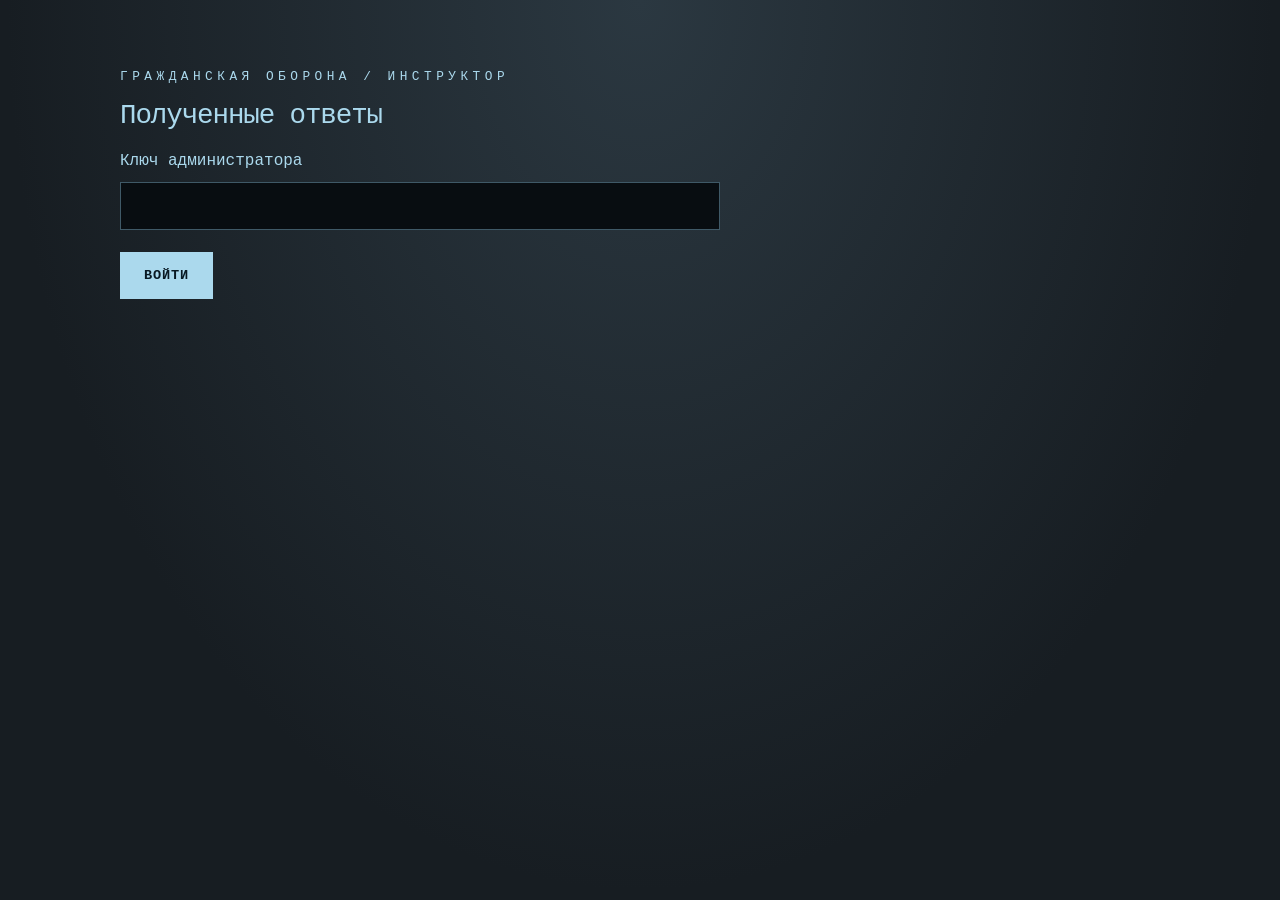
==== admin.html @ 233759e5 "Publish certification terminal for GitHub Pages" ====
<!doctype html><html lang="ru"><head><meta charset="utf-8"><meta name="viewport" content="width=device-width,initial-scale=1"><meta name="robots" content="noindex,nofollow"><title>Ответы / ГО</title><link rel="stylesheet" href="style.css"><link rel="stylesheet" href="admin.css"><script src="api-config.js" defer></script><script src="admin.js" defer></script></head><body><main class="admin-shell"><p class="eyebrow">ГРАЖДАНСКАЯ ОБОРОНА / ИНСТРУКТОР</p><h1>Полученные ответы</h1><form id="login"><label>Ключ администратора<input id="key" type="password" required autocomplete="current-password"></label><button class="primary">ВОЙТИ</button></form><p id="status" role="status"></p><section id="dashboard" hidden><div class="admin-tools"><button id="refresh">ОБНОВИТЬ</button><button id="logout">ВЫЙТИ</button></div><div id="submissions"></div><div class="admin-tools"><button id="previous">ПРЕДЫДУЩИЕ</button><span id="page"></span><button id="next">СЛЕДУЮЩИЕ</button></div></section></main></body></html>
---- style.css ----
:root{color-scheme:dark;--bg:#080d11;--green:#abd9ed;--bright:#e3f6ff;--muted:#8daebb;--line:#3f5967;--dim:#172b37;--amber:#e5c17d;font-family:'Lucida Console','Courier New',monospace;font-size:16px}
*{box-sizing:border-box}body{margin:0;min-height:100vh;background:#171d22;color:var(--green);padding:26px 4vw;background-image:radial-gradient(ellipse at 50% 0,#2b3841,transparent 70%)}button{font:inherit;cursor:pointer;color:inherit}button:disabled{cursor:not-allowed;opacity:.42}button:focus-visible,input:focus-visible+span{outline:2px solid var(--bright);outline-offset:5px}[hidden]{display:none!important}.case{max-width:1440px;margin:auto;border:1px solid #414f59;border-radius:20px;padding:0 22px;background:linear-gradient(115deg,#29353e,#171f26);box-shadow:0 18px 65px #0008,inset 0 1px #7896a84d}.case-label,.case-bottom{display:flex;justify-content:space-between;align-items:center;color:#a2b5c0;font-size:.75rem;letter-spacing:.15em;padding:17px 9px}.screen{min-height:760px;border-radius:34px;background:radial-gradient(ellipse at 55% 40%,#182e3b 0,#0d1c27 60%,#060e15 100%);border:8px solid #0c141a;box-shadow:inset 0 0 45px #000,0 0 0 2px #3b4b57;position:relative;overflow:hidden;padding:30px 34px;text-shadow:0 0 12px #a6e7ff30}.screen:after{content:'';position:absolute;inset:0;pointer-events:none;z-index:5;background:repeating-linear-gradient(0deg,transparent 0px,transparent 3px,#0002 4px);opacity:.6}.no-crt .screen:after{display:none}.no-crt .screen{text-shadow:none}header{display:flex;justify-content:space-between;align-items:center;gap:20px;padding-bottom:24px;border-bottom:2px solid var(--green)}.brand{display:flex;align-items:center;gap:18px;font-size:2rem;font-weight:bold;letter-spacing:.12em}.brand span{display:block;font-size:.75rem;letter-spacing:.12em;margin-top:7px;font-weight:normal}.combine{width:52px;height:52px;object-fit:contain;filter:brightness(0) saturate(100%) invert(91%) sepia(20%) saturate(825%) hue-rotate(42deg)}.tools{display:flex;gap:16px}.tools button,.text-button{background:none;border:0;padding:10px 0;font-size:.8rem}.tools button:hover,.text-button:hover{color:var(--bright);text-decoration:underline}.status-strip{display:flex;justify-content:space-between;font-size:.75rem;color:var(--muted);padding:14px 0 22px;gap:15px}.workspace{display:grid;grid-template-columns:minmax(0,1.5fr) minmax(270px,1fr);gap:44px}.question-panel{min-width:0}.section-line{display:flex;justify-content:space-between;gap:20px;text-transform:uppercase;font-size:.8rem;line-height:1.5}.section-line span:last-child{white-space:nowrap}.progress{display:flex;gap:5px;margin:13px 0 27px}.progress span{height:5px;flex:1;background:var(--dim)}.progress span.done{background:#5b8da4}.progress span.active{background:var(--bright);box-shadow:0 0 8px #abd9ed66}h1{font-size:clamp(1.35rem,2.15vw,2rem);font-weight:normal;line-height:1.35;margin:0 0 18px;letter-spacing:-.04em;min-height:112px;outline:0}.instruction{font-size:.8rem;line-height:1.5;color:var(--muted);margin:0 0 18px}fieldset{border:0;padding:0;margin:0;display:grid;gap:10px;min-width:0}.answer{display:block;position:relative;cursor:pointer}.answer input{position:absolute;opacity:0;width:1px;height:1px}.answer span{display:flex;gap:15px;align-items:center;min-height:63px;border:1px solid var(--line);padding:14px 16px;line-height:1.45;transition:background .14s,color .14s}.answer b{font-size:.9rem;font-weight:normal;flex-shrink:0}.answer:hover span{background:#abd9ed12;border-color:var(--green)}.answer input:checked+span{background:var(--green);color:#091923;border-color:var(--green);text-shadow:none}.answer input:disabled+span{cursor:default}.answer.correct span{border-color:var(--bright)}.answer.wrong input:checked+span{background:var(--amber);border-color:var(--amber)}.feedback{font-size:.85rem;line-height:1.55;margin:16px 0;min-height:44px}.feedback.bad{color:var(--amber)}.actions{display:flex;justify-content:space-between;align-items:center;gap:20px}.primary{background:var(--green);color:#091923;border:1px solid var(--green);padding:15px 23px;font-size:.85rem;font-weight:bold;letter-spacing:.06em}.primary:hover:not(:disabled){background:var(--bright)}.mascot-panel{border-left:1px solid var(--line);padding-left:30px;display:flex;flex-direction:column;min-width:0}.figure-meta{display:flex;justify-content:space-between;font-size:.75rem;color:var(--muted)}.art-frame{position:relative;min-height:320px;flex:1;display:flex;align-items:center;justify-content:center;overflow:hidden}.art-frame img{display:block;width:100%;max-height:360px;object-fit:contain;mix-blend-mode:screen;filter:drop-shadow(0 0 8px #a6dfff16);transition:opacity .18s}.ground{position:absolute;bottom:12px;width:75%;border-bottom:1px solid var(--line)}.mascot-caption{display:flex;align-items:center;gap:15px;border-top:1px solid var(--line);padding:15px 0}.cross{font-size:2.4rem}.mascot-caption p{font-size:.85rem;line-height:1.6;margin:0}.demo-controls{margin-top:auto;padding-top:8px}.demo-controls p{font-size:.75rem;color:var(--muted);margin:0 0 10px}.demo-controls div{display:flex;gap:6px;flex-wrap:wrap}.demo-controls button{border:1px solid var(--line);background:none;font-size:.7rem;padding:9px}.demo-controls button:hover{border-color:var(--green);background:var(--dim)}.demo-controls small{display:block;color:var(--muted);font-size:.75rem;line-height:1.5;margin-top:10px}footer{border-top:1px solid var(--line);display:flex;justify-content:space-between;gap:20px;font-size:.7rem;line-height:1.5;padding-top:16px;margin-top:27px;color:var(--muted)}.power{display:flex;align-items:center;gap:10px}.power i{display:block;width:7px;height:7px;background:#abd9ed;border-radius:50%;box-shadow:0 0 10px #abd9ed}.boot{min-height:684px;display:flex;flex-direction:column;align-items:center;justify-content:center;text-align:center}.boot-logo{width:140px;height:140px;margin-bottom:22px}.boot h1{min-height:0;font-size:1.8rem}.eyebrow{letter-spacing:.35em;font-size:.8rem}.boot-log{font-size:.85rem;line-height:1.8;min-height:76px;margin-top:20px}.boot-track{width:min(400px,90%);height:8px;border:1px solid var(--line);margin:15px 0 25px}.boot-track span{display:block;height:100%;width:0;background:var(--green);transition:width .35s}.results{padding:50px 0;min-height:530px;outline:0}.results h1{min-height:0;font-size:2.4rem}.result-grid{display:grid;grid-template-columns:1fr 1fr;gap:50px}.results p{line-height:1.7;max-width:600px}.results img{width:100%;max-height:330px;object-fit:contain;mix-blend-mode:screen}.score{font-size:4rem;line-height:1;margin:20px 0}.result-list{display:flex;gap:8px;flex-wrap:wrap;margin:25px 0}.result-list span{padding:8px 10px;border:1px solid var(--line)}.sr-only{position:absolute;width:1px;height:1px;overflow:hidden;clip:rect(0,0,0,0)}@media(max-width:900px){body{padding:12px}.case{padding:0 12px}.screen{padding:24px 22px}.workspace{gap:24px;grid-template-columns:minmax(0,1.45fr) minmax(200px,1fr)}.mascot-panel{padding-left:20px}.brand span{max-width:220px;line-height:1.5}.tools{gap:12px}.art-frame{min-height:260px}h1{min-height:140px}}@media(max-width:650px){body{padding:0}.case{border-radius:0;padding:0 7px}.case-label,.case-bottom{font-size:.6rem;letter-spacing:.08em;padding:12px 7px}.screen{border-width:5px;border-radius:20px;padding:22px 16px;min-height:0}header{align-items:flex-start;gap:10px;padding-bottom:18px}.brand{font-size:1.65rem;gap:10px}.brand span{font-size:.6rem;max-width:180px}.combine{width:38px;height:38px}.tools{flex-direction:column;gap:0}.tools button{font-size:.65rem;padding:4px 0}.status-strip{font-size:.65rem}.status-strip span:last-child{display:none}.workspace{display:flex;flex-direction:column;gap:22px}h1{font-size:1.4rem;min-height:0;margin-bottom:15px}.answer span{min-height:65px;padding:12px;font-size:.9rem}.mascot-panel{border-left:0;border-top:1px solid var(--line);padding:16px 0 0;display:grid;grid-template-columns:1fr 1fr;gap:12px}.figure-meta{grid-column:1/-1}.art-frame{min-height:160px;grid-row:2/4}.art-frame img{max-height:205px}.mascot-caption{border-top:0;padding:0}.mascot-caption p{font-size:.75rem}.cross{display:none}.demo-controls{padding-top:0}.demo-controls div{gap:5px}.demo-controls button{font-size:.65rem;padding:8px}.demo-controls small{font-size:.65rem}footer{font-size:.6rem;gap:10px;margin-top:18px}.keyboard-extra{display:none}.boot{min-height:75vh}.boot-logo{width:110px;height:110px}.boot h1{font-size:1.4rem}.result-grid{grid-template-columns:1fr;gap:20px}.results{padding:30px 0}.results h1{font-size:1.8rem}.results img{max-height:220px}}@media(prefers-reduced-motion:reduce){*{transition:none!important;animation:none!important}.screen:after{display:none}}

.selection,.enrollment{padding:18px 0 28px}.selection h1,.enrollment h1{min-height:0;font-size:clamp(1.5rem,3vw,2.2rem)}.selection h1:focus,.enrollment h1:focus{outline:none}.test-list{display:grid;gap:9px}.test-list h2{font-size:.85rem;text-transform:uppercase;letter-spacing:.1em;margin:20px 0 8px;color:var(--muted)}.test-card{display:grid;grid-template-columns:100px 1fr 190px;align-items:center;gap:20px;text-align:left;background:#abd9ed05;border:1px solid var(--line);padding:17px 20px;line-height:1.5}.test-card:hover{background:var(--dim);border-color:var(--green)}.test-card b{font-size:1.1rem}.test-card small{font-size:.7rem;color:var(--muted);text-align:right}.rank-note{font-size:.8rem;color:var(--muted);margin:0 0 8px;line-height:1.6}.enrollment-grid{display:grid;grid-template-columns:1.4fr 1fr;gap:65px;margin-top:22px}.enrollment .instruction{font-size:.9rem}.identity-field{display:block;margin:25px 0;font-size:1rem}.identity-field input{display:block;width:100%;margin-top:12px;padding:16px;border:1px solid var(--line);border-radius:0;background:#070f17;color:var(--bright);font:inherit;outline-offset:3px}.identity-field input::placeholder{color:var(--muted);font-size:.85rem}.identity-field input:focus{outline:2px solid var(--green)}.enrollment-art{align-self:center;text-align:center;color:var(--muted);font-size:.75rem}.enrollment-art img{width:100%;max-width:360px;mix-blend-mode:screen}.participant{font-size:.75rem;line-height:1.7;padding:0 0 18px;color:var(--muted);overflow-wrap:anywhere}.return-tests{display:block;margin-top:20px}@media(max-width:750px){.test-card{grid-template-columns:80px 1fr;gap:8px 14px;padding:14px}.test-card small{grid-column:2;text-align:left}.test-card span{font-size:.9rem}.enrollment-grid{grid-template-columns:1fr;gap:24px}.enrollment-art img{max-width:180px}.test-list h2{font-size:.75rem}.identity-field{line-height:1.5}}

/* Match illustration and logo phosphor to the blue startup ident. */
.combine{filter:brightness(0) invert(94%) sepia(11%) saturate(508%) hue-rotate(155deg)}
.art-frame img,.enrollment-art img,.results img{filter:grayscale(1) sepia(1) saturate(1.15) hue-rotate(155deg) brightness(1.08);mix-blend-mode:screen}

.submission-area{border-top:1px solid var(--line);margin-top:28px;padding-top:22px;overflow-wrap:anywhere}.submission-area p{font-size:.85rem;line-height:1.7}
---- admin.css ----
.admin-shell{max-width:1100px;margin:auto;padding:30px}.admin-shell h1{min-height:0}.admin-shell input{display:block;width:100%;max-width:600px;background:var(--bg);border:1px solid var(--line);padding:14px;color:var(--bright);font:inherit;margin:12px 0 22px}.admin-tools{display:flex;flex-wrap:wrap;justify-content:space-between;gap:20px;margin:25px 0}.admin-tools button{background:var(--dim);border:1px solid var(--line);padding:12px}#submissions details{border:1px solid var(--line);padding:18px;margin:15px 0;background:var(--bg);overflow-wrap:anywhere}summary{cursor:pointer;line-height:1.7}#submissions p{line-height:1.6}#submissions li{line-height:1.6;margin:20px 0}#status{line-height:1.7}@media(max-width:600px){.admin-shell{padding:20px 12px}}
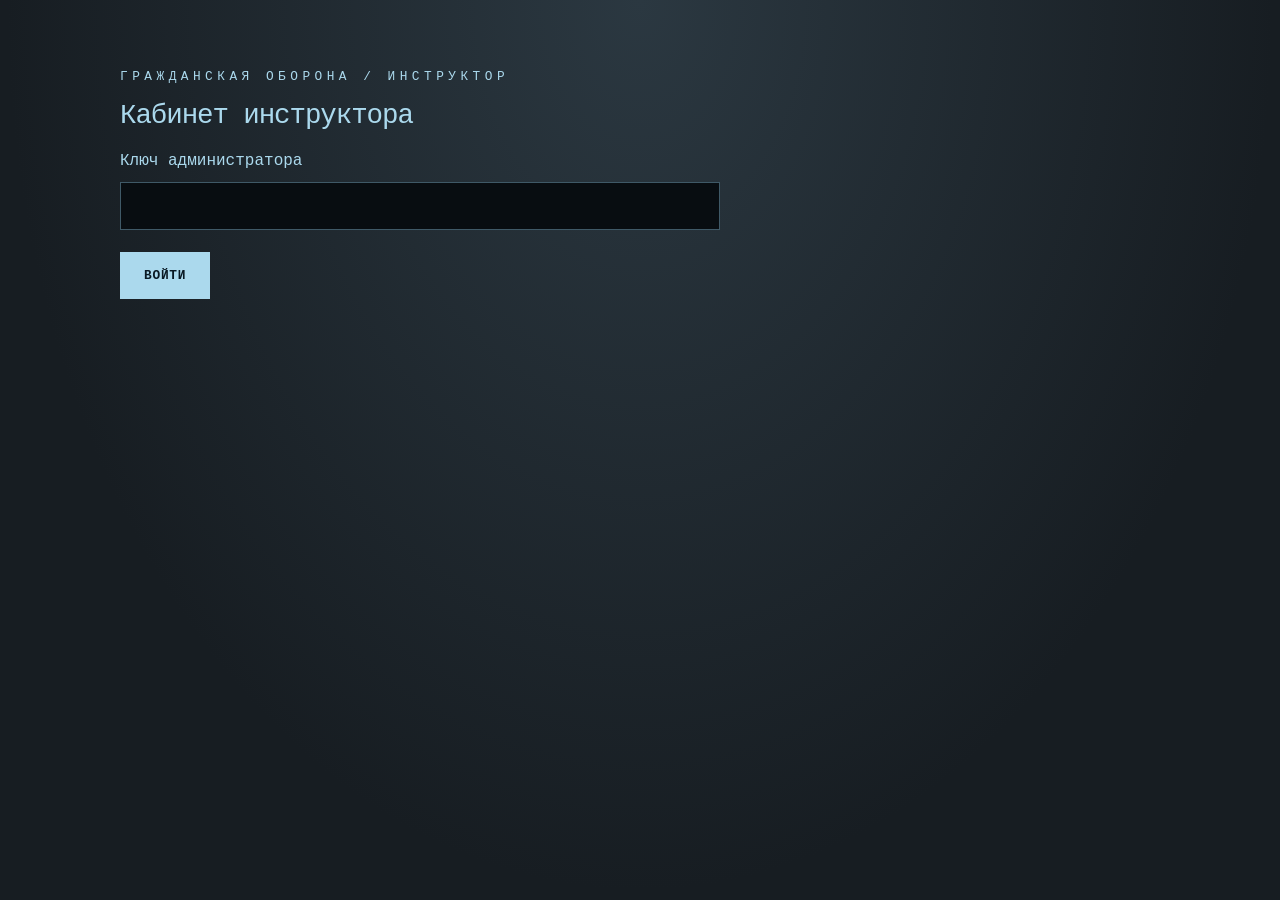
==== commit b6d1b519: "Add progression menu and certification roster" ====
--- a/admin.html
+++ b/admin.html
@@ -1 +1,13 @@
-<!doctype html><html lang="ru"><head><meta charset="utf-8"><meta name="viewport" content="width=device-width,initial-scale=1"><meta name="robots" content="noindex,nofollow"><title>Ответы / ГО</title><link rel="stylesheet" href="style.css"><link rel="stylesheet" href="admin.css"><script src="api-config.js" defer></script><script src="admin.js" defer></script></head><body><main class="admin-shell"><p class="eyebrow">ГРАЖДАНСКАЯ ОБОРОНА / ИНСТРУКТОР</p><h1>Полученные ответы</h1><form id="login"><label>Ключ администратора<input id="key" type="password" required autocomplete="current-password"></label><button class="primary">ВОЙТИ</button></form><p id="status" role="status"></p><section id="dashboard" hidden><div class="admin-tools"><button id="refresh">ОБНОВИТЬ</button><button id="logout">ВЫЙТИ</button></div><div id="submissions"></div><div class="admin-tools"><button id="previous">ПРЕДЫДУЩИЕ</button><span id="page"></span><button id="next">СЛЕДУЮЩИЕ</button></div></section></main></body></html>
+<!doctype html><html lang="ru"><head><meta charset="utf-8"><meta name="viewport" content="width=device-width,initial-scale=1"><meta name="robots" content="noindex,nofollow"><title>Ответы / ГО</title><link rel="stylesheet" href="style.css"><link rel="stylesheet" href="admin.css"><link rel="stylesheet" href="progression.css?v=20261007-1"><script src="api-config.js" defer></script><script src="catalog.js?v=20261007-1" defer></script><script src="admin.js?v=20261007-1" defer></script><script src="admin-progression.js?v=20261007-1" defer></script></head><body><main class="admin-shell"><p class="eyebrow">ГРАЖДАНСКАЯ ОБОРОНА / ИНСТРУКТОР</p><h1>Кабинет инструктора</h1><form id="login"><label>Ключ администратора<input id="key" type="password" required autocomplete="current-password"></label><button class="primary">ВОЙТИ</button></form><p id="status" role="status"></p><section id="dashboard" hidden>
+ <div class="admin-tools"><nav aria-label="Разделы кабинета"><button id="tab-results" aria-pressed="true">ТЕСТИРОВАНИЕ</button><button id="tab-progression" aria-pressed="false">ПРОГРЕССИЯ</button></nav><button id="logout">ВЫЙТИ</button></div>
+ <section id="admin-progression" hidden>
+  <h2>Реестр подготовки</h2><p class="instruction">Номера сотрудников и отметки видны участникам. Ответы тестов остаются закрытыми.</p>
+  <label for="progress-course">Сертификация</label><select id="progress-course"></select>
+  <p id="admin-progress-status" role="status"></p>
+  <details class="stage-settings"><summary>Этапы сертификации</summary><p>От 1 до 12 этапов. Порядок и названия можно изменить. Удаление этапа исключит его из прогресса всех участников.</p><div id="stage-editor"></div><div class="admin-tools"><button id="add-stage">+ ДОБАВИТЬ ЭТАП</button><button id="save-stages" class="primary">СОХРАНИТЬ ЭТАПЫ</button></div></details>
+  <form id="enroll-progress" class="progress-enroll"><label for="progress-employee">Номер сотрудника<input id="progress-employee" maxlength="100" required autocomplete="off" placeholder="Например: 174"></label><button class="primary">ДОБАВИТЬ УЧАСТНИКА</button></form>
+  <form id="admin-progress-search" class="roster-search"><label for="admin-progress-query">Поиск сотрудника<input id="admin-progress-query" maxlength="100" placeholder="Номер сотрудника"></label><button>НАЙТИ</button><label class="archive-toggle"><input type="checkbox" id="show-progress-archive"> Показывать архив</label><button type="button" id="reload-progress">ОБНОВИТЬ</button></form>
+  <div id="admin-progress-roster"></div>
+  <div class="admin-tools"><button id="progress-previous">НАЗАД</button><span id="progress-page"></span><button id="progress-next">ДАЛЕЕ</button></div>
+ </section>
+ <section id="admin-testing"><section class="access-key-panel"><h2>Допуск к тесту</h2><label for="key-test">Тест</label><select id="key-test"><option value="СОЗ">СОЗ — Охранное звено</option></select><p>Ключ действует 30 минут и может использоваться несколькими сотрудниками. Ограничение попыток сохраняется.</p><button id="create-access-key" class="primary">СОЗДАТЬ КЛЮЧ НА 30 МИНУТ</button><p id="access-key-status" role="status"></p><div id="access-key-result" hidden><label for="generated-access-key">Ключ для участников</label><input id="generated-access-key" readonly><p id="access-key-expiry"></p><button id="copy-access-key">КОПИРОВАТЬ КЛЮЧ</button></div></section><div class="admin-tools"><button id="refresh">ОБНОВИТЬ</button></div><div id="submissions"></div><div class="admin-tools"><button id="previous">ПРЕДЫДУЩИЕ</button><span id="page"></span><button id="next">СЛЕДУЮЩИЕ</button></div></section></section></main></body></html>
--- a/admin.css
+++ b/admin.css
@@ -1 +1,3 @@
 .admin-shell{max-width:1100px;margin:auto;padding:30px}.admin-shell h1{min-height:0}.admin-shell input{display:block;width:100%;max-width:600px;background:var(--bg);border:1px solid var(--line);padding:14px;color:var(--bright);font:inherit;margin:12px 0 22px}.admin-tools{display:flex;flex-wrap:wrap;justify-content:space-between;gap:20px;margin:25px 0}.admin-tools button{background:var(--dim);border:1px solid var(--line);padding:12px}#submissions details{border:1px solid var(--line);padding:18px;margin:15px 0;background:var(--bg);overflow-wrap:anywhere}summary{cursor:pointer;line-height:1.7}#submissions p{line-height:1.6}#submissions li{line-height:1.6;margin:20px 0}#status{line-height:1.7}@media(max-width:600px){.admin-shell{padding:20px 12px}}
+
+.access-key-panel{border:1px solid var(--line);padding:24px;margin:24px 0}.access-key-panel select,.access-key-panel input{display:block;max-width:100%;width:100%;padding:12px;background:var(--bg);color:var(--green);border:1px solid var(--line);font:inherit;margin:12px 0}.access-key-panel p{line-height:1.6}.access-key-panel h2{font-size:1.2rem}
--- a/progression.css
+++ b/progression.css
@@ -0,0 +1,10 @@
+.home-menu,.progression-view{padding:24px 0 30px}.home-menu h1,.progression-view h1{min-height:0;font-size:clamp(1.5rem,3vw,2.4rem);line-height:1.25}.home-menu h1:focus,.progression-view h1:focus{outline:none}
+.module-grid{display:grid;grid-template-columns:1fr 1fr;gap:22px;margin-top:38px}.module-card{position:relative;display:flex;flex-direction:column;align-items:flex-start;text-align:left;min-height:330px;padding:30px;border:1px solid #577889;background:linear-gradient(140deg,#b5e6ff09,#08141d70);overflow:hidden;transition:background .2s,border-color .2s,transform .2s}.module-card:hover{background:linear-gradient(140deg,#b5e6ff16,#112837);border-color:var(--green);transform:translateY(-3px)}.module-number{font-size:.72rem;letter-spacing:.12em;color:var(--muted)}.module-card strong{font-size:clamp(1.6rem,3vw,2.1rem);margin:66px 0 16px;position:relative}.module-description{max-width:300px;font-size:.85rem;line-height:1.8;position:relative}.module-link{display:flex;justify-content:space-between;width:100%;border-top:1px solid #abd9ed38;padding-top:20px;margin-top:28px;font-size:.75rem;letter-spacing:.06em}.module-link span{font-size:1.2rem}.home-note{display:flex;gap:14px;align-items:center;margin:25px 0 0;font-size:.68rem;color:var(--muted);line-height:1.8}.signal-dot{width:6px;height:6px;flex-shrink:0;border-radius:50%;background:var(--green);box-shadow:0 0 9px #abd9ed90}
+.cert-icon{display:block;flex-shrink:0;width:92px;height:92px;background-image:url('assets/certification-icons.png');background-repeat:no-repeat;background-size:300% 300%;filter:drop-shadow(0 3px 7px #0003)}.icon-0{background-position:0 0}.icon-1{background-position:50% 0}.icon-2{background-position:100% 0}.icon-3{background-position:0 50%}.icon-4{background-position:50% 50%}.icon-5{background-position:100% 50%}.icon-6{background-position:0 100%}.icon-7{background-position:50% 100%}.icon-8{background-position:100% 100%}.module-art{position:absolute;right:24px;top:46px;width:110px;height:110px;opacity:.6}
+.progression-toolbar{display:flex;align-items:center;justify-content:space-between;gap:14px;border-bottom:1px solid var(--line);margin:25px 0 20px;padding-bottom:10px;font-size:.7rem;line-height:1.8}.legend-pending{margin-left:18px;color:var(--muted)}.certification-card{border:1px solid var(--line);background:#07172250;margin:12px 0}.certification-summary{display:flex;gap:22px;align-items:center;padding:22px;list-style:none;cursor:pointer;transition:background .18s}.certification-summary::-webkit-details-marker{display:none}.certification-summary:hover,.certification-card[open]>.certification-summary{background:#abd9ed09}.certification-summary:focus-visible{outline:2px solid var(--bright);outline-offset:3px}.certification-heading{flex:1;min-width:0}.certification-code{font-size:.74rem;letter-spacing:.14em;color:var(--bright)}.certification-heading h2{font-size:1rem;line-height:1.6;margin:5px 0}.certification-heading p{font-size:.75rem;line-height:1.7;color:var(--muted);margin:0}.certification-meta{display:flex;flex-direction:column;text-align:right;gap:6px;min-width:110px;font-size:.6rem;color:var(--muted)}.certification-meta strong{font-size:1.7rem;color:var(--green);font-weight:normal}.certification-meta small{font-size:.6rem}.expand-arrow{font-size:1.6rem;width:22px;text-align:center;transition:transform .2s}.certification-card[open] .expand-arrow{transform:rotate(45deg)}.certification-body{border-top:1px solid var(--line);padding:24px}.roster-search{display:flex;align-items:flex-end;flex-wrap:wrap;gap:12px;margin:0 0 22px}.roster-search label{font-size:.75rem;color:var(--muted);flex:1;min-width:150px}.roster-search input{display:block;width:100%;margin:8px 0 0;background:#091721;color:var(--bright);font:inherit;padding:12px;border:1px solid var(--line)}.roster-search button,.roster-pagination button{background:var(--dim);border:1px solid var(--line);font-size:.75rem;padding:12px}.roster-status{font-size:.8rem;line-height:1.8;color:var(--muted)}.person-progress{padding:23px 0;border-top:1px solid #abd9ed24;overflow-wrap:anywhere}.person-heading{display:flex;align-items:center;justify-content:space-between;gap:18px}.person-heading h3{font-size:.9rem;margin:0;line-height:1.7}.completion-badge{font-size:.65rem;color:var(--muted);white-space:nowrap}.completion-badge.complete{color:var(--bright)}.stage-track{display:flex;list-style:none;gap:12px;padding:0;margin:24px 0 14px;flex-wrap:wrap}.stage-track li{display:flex;flex:1 1 135px;align-items:center;gap:10px;font-size:.75rem;line-height:1.6;padding:12px;background:#abd9ed04;border:1px solid #abd9ed22}.stage-mark{display:flex;align-items:center;justify-content:center;width:28px;height:28px;flex-shrink:0;border:1px solid var(--line);border-radius:50%;font-size:.7rem}.stage-done .stage-mark{background:var(--green);color:#0b1c26;border-color:var(--green)}.stage-pending{color:var(--muted)}.progress-updated{font-size:.65rem;color:var(--muted)}.roster-pagination{display:flex;align-items:center;justify-content:space-between;gap:12px;font-size:.7rem;margin-top:20px}
+#admin-progression select{width:100%;background:var(--bg);color:var(--bright);font:inherit;padding:14px;border:1px solid var(--line);margin-top:12px}#admin-progression h2{font-size:1.2rem}#admin-progress-status{line-height:1.7;min-height:1.7em}.admin-tools nav{display:flex;gap:12px;flex-wrap:wrap}.admin-tools button[aria-pressed=true]{border-color:var(--bright);color:var(--bright);background:#abd9ed18}.stage-settings{border:1px solid var(--line);padding:20px;margin:20px 0}.stage-settings p{font-size:.8rem;line-height:1.8;color:var(--muted)}.stage-edit-row{display:flex;gap:8px;align-items:center;margin:10px 0}.stage-edit-row input{margin:0!important;flex:1;min-width:0}.stage-edit-row button{padding:10px;background:var(--dim);border:1px solid var(--line)}.progress-enroll{display:flex;align-items:flex-end;gap:14px;margin:28px 0}.progress-enroll label{flex:1;font-size:.8rem}.progress-enroll input{max-width:none;margin:10px 0 0}.progress-enroll button{margin:0}.admin-shell .roster-search input{margin:8px 0 0}.archive-toggle{display:flex;align-items:center;gap:8px;min-width:180px!important}.admin-shell .archive-toggle input{width:auto;margin:0}.admin-person{border:1px solid var(--line);padding:20px;margin:16px 0}.admin-stage-checks{display:flex;flex-wrap:wrap;gap:12px;margin:20px 0}.admin-stage-checks label{display:flex;align-items:center;gap:10px;line-height:1.6;font-size:.8rem;background:var(--dim);padding:12px}.admin-shell .admin-stage-checks input{width:18px;height:18px;margin:0;accent-color:var(--green)}.admin-person .admin-tools{margin-bottom:0}.admin-person p[role=status]{font-size:.8rem;line-height:1.6}.admin-person.is-archived{opacity:.65}.admin-shell .primary{font-size:.8rem}
+@media(max-width:750px){.module-grid{gap:14px}.module-card{padding:22px}.module-art{width:85px;height:85px;top:48px;right:14px}.module-card strong{margin-top:74px}.certification-summary{padding:16px;gap:14px}.cert-icon{width:70px;height:70px}.certification-meta{min-width:80px}.certification-body{padding:16px}.stage-edit-row{flex-wrap:wrap}.stage-edit-row input{flex-basis:100%}.progress-enroll{flex-direction:column;align-items:stretch}}
+@media(max-width:520px){.module-grid{grid-template-columns:1fr;margin-top:24px}.module-card{min-height:245px}.module-card strong{font-size:1.7rem;margin-top:35px}.module-description{max-width:230px;font-size:.78rem}.module-art{width:100px;height:100px;right:12px;top:18px;opacity:.28}.home-note{font-size:.58rem;gap:8px;flex-wrap:wrap}.progression-toolbar{align-items:flex-start}.legend-pending{display:block;margin:3px 0}.certification-summary{flex-wrap:wrap;gap:10px}.certification-heading{flex-basis:calc(100% - 110px)}.certification-heading h2{font-size:.8rem}.certification-heading p{display:none}.certification-meta{flex-direction:row;align-items:center;text-align:left;margin-left:80px}.certification-meta strong{font-size:1rem}.expand-arrow{margin-left:auto}.person-heading{align-items:flex-start;flex-direction:column;gap:5px}.stage-track{gap:8px}.stage-track li{flex-basis:100%;padding:9px}.certification-body{padding:14px}.home-menu,.progression-view{padding-top:15px}.progression-view .eyebrow{letter-spacing:.15em}.admin-person{padding:14px}}
+@media(prefers-reduced-motion:reduce){.module-card:hover{transform:none}}
+.stage-track li{flex-basis:180px}
+@media(max-width:520px){.stage-track li{flex-basis:100%}}
